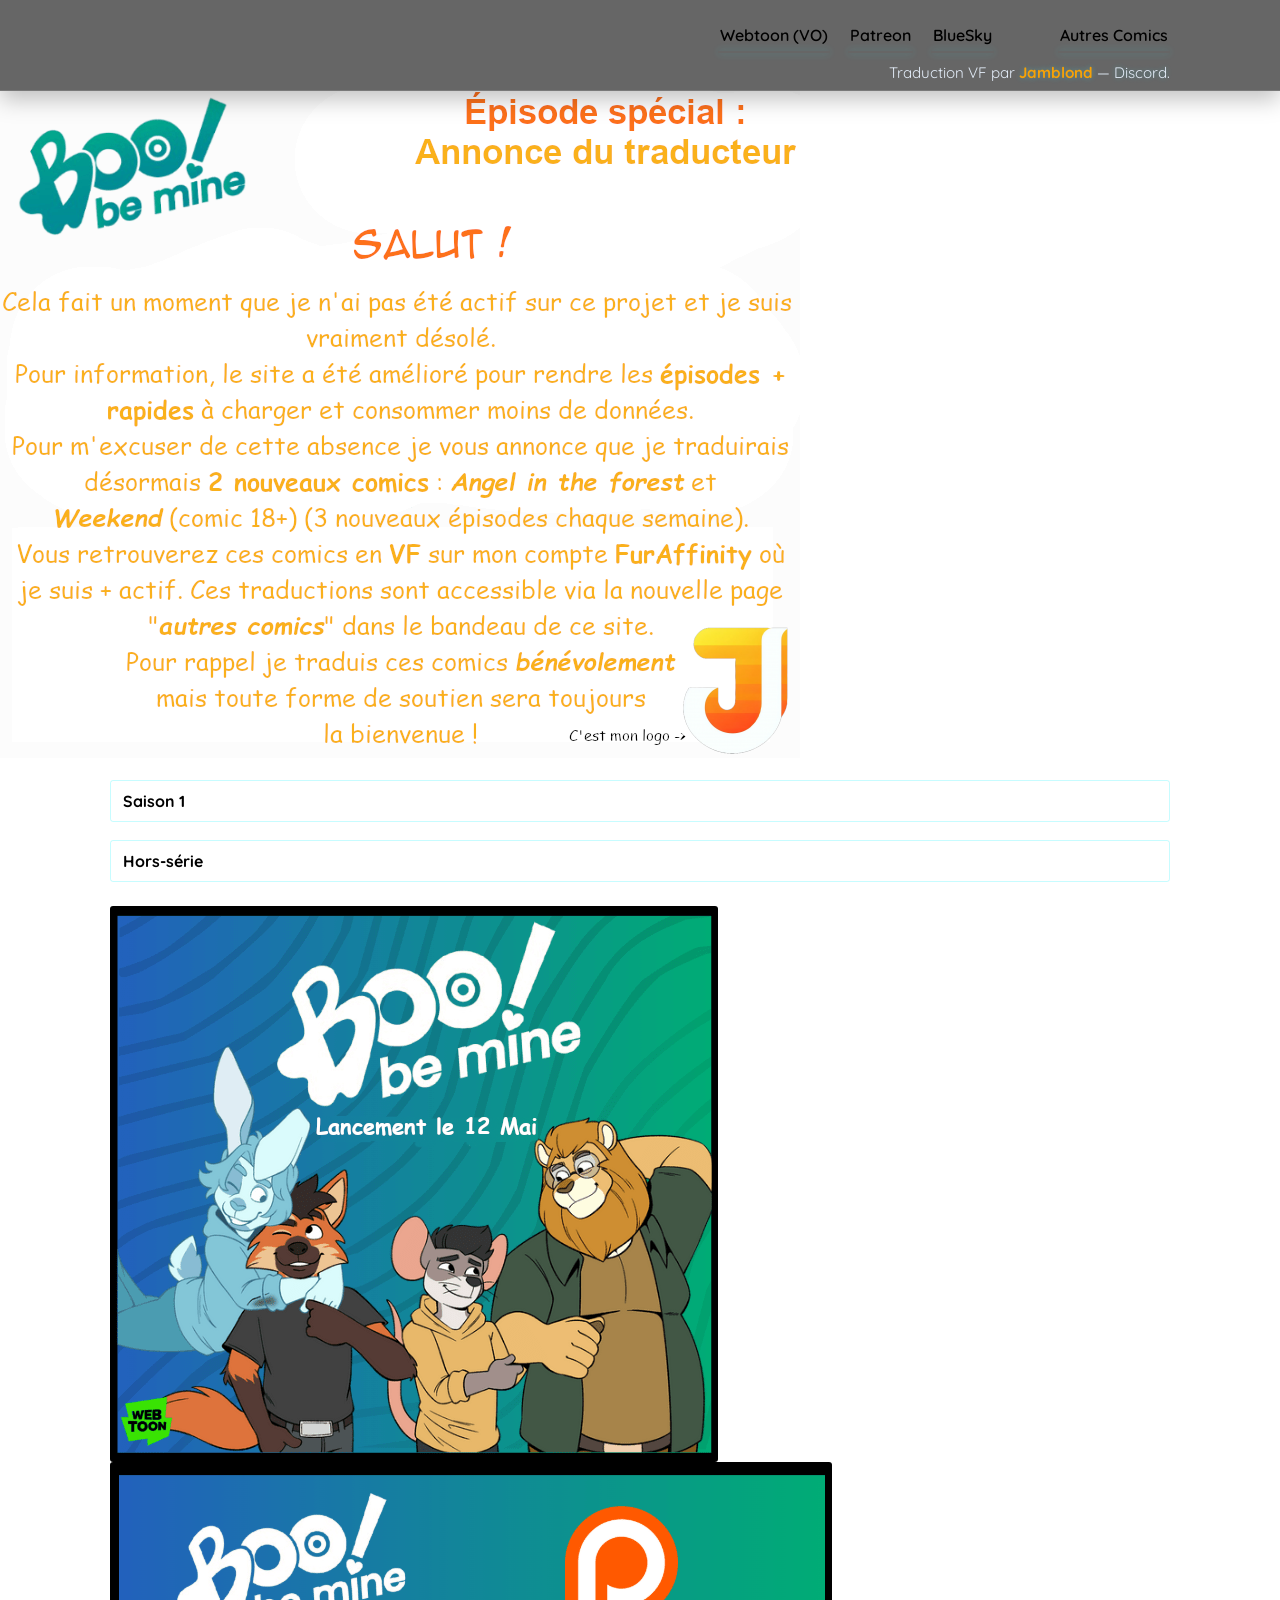
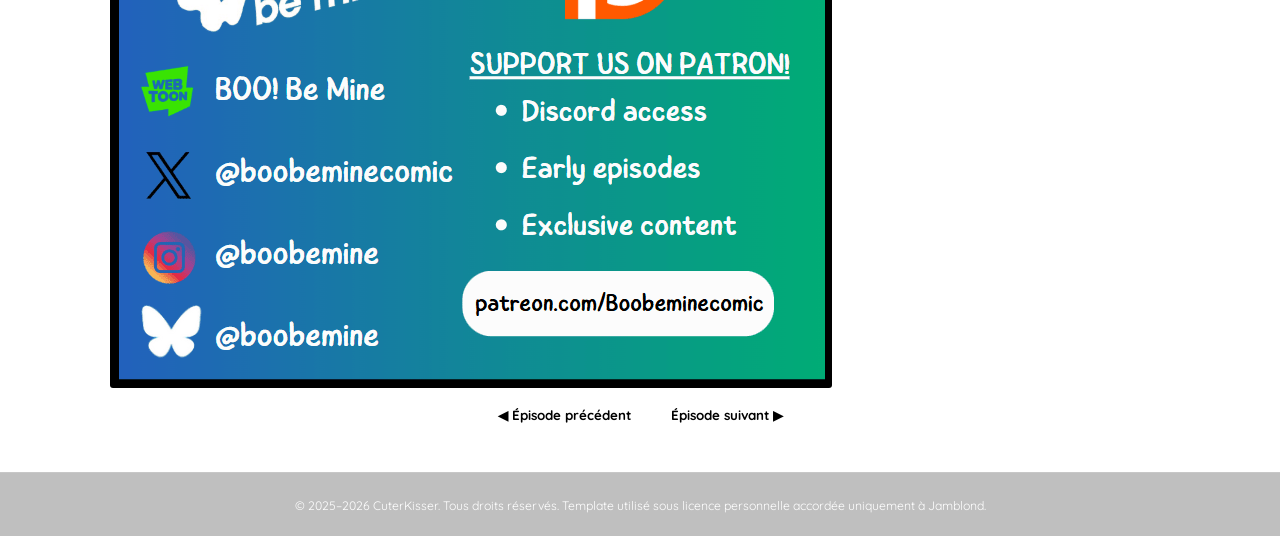
==== index.html @ ebb6e991 "test index.html" ====
<!--
⠀⠀⠀⠀⠀⠀⠀⠀⠀⠀⠀⠀⠀⠀⠀⠀⠀⠀⠀⠀⠀⠀⠀⠀⠀⠀⠀⠀⢠⠞⠙⣆⠀⠀⠀⠀⠀⠀⠀⠀⠀⠀⠀⠀⠀⠀⠀⠀⠀⠀⠀⠀⠀⠀⠀⠀⠀
⠀⠀⠀⠀⠀⠀⠀⠀⠀⠀⠀⠀⠀⠀⠀⠀⠀⠀⠀⠀⠀⠀⠀⠀⠀⠀⠀⢰⠃⠀⠀⠘⣇⠀⠀⠀⠀⠀⠀⠀⠀⠀⠀⠀⠀⠀⠀⠀⠀⠀⠀⠀⠀⠀⠀⠀⠀
⠀⠀⠀⠀⠀⠀⠀⢠⠏⠉⠢⡀⠀⠀⠀⠀⠀⠀⠀⠀⠀⠀⠀⠀⠀⠀⢠⠃⠀⠀⠀⠀⠹⡆⠀⠀⠀⠀⠀⠀⠀⠀⠀⠀⠀⠀⠀⠀⠀⠀⠀⠀⠀⠀⠀⠀⠀
⠀⠀⠀⠀⠀⠀⠀⢸⠀⠀⠀⠘⢦⠀⠀⠀⠀⠀⠀⠀⠀⠀⠀⠀⠀⢀⡏⠀⠀⠀⠀⠀⠀⢻⡄⠀⠀⠀⠀⠀⠀⠀⠀⠀⠀⠀⠀⠀⠀⠀⠀⠀⠀⠀⠀⠀⠀
⠀⠀⠀⠀⠀⠀⠀⡇⠀⠀⠀⠀⢶⣷⡄⠀⠀⠀⠀⠀⠀⠀⠀⠀⠀⡼⠀⠀⠀⠀⠀⠀⠀⠈⣧⠀⠀⠀⠀⠀⠀⠀⠀⠀⠀⠀⠀⠀⠀⠀⠀⠀⠀⠀⠀⠀⠀
⠀⠀⠀⠀⠀⠀⠀⡇⠀⠀⠀⠀⠸⣌⠙⠲⠤⠴⠶⠒⠛⠛⠓⠲⣴⠃⠀⠀⠀⠀⢠⢷⠀⠀⠸⡄⠀⠀⠀⠀⠀⠀⠀⠀⠀⠀⠀⠀⠀⠀⠀⠀⠀⠀⠀⠀⠀
⠀⠀⠀⠀⠀⠀⢸⠇⠀⠀⢠⡀⠀⠙⢦⣀⠀⠀⠀⠀⠀⠀⢰⣟⢦⠀⠀⠀⠀⠀⡞⢸⡆⠀⠀⣷⠀⠀⠀⠀⠀⠀⠀⠀⠀⠀⠀⠀⠀⠀⠀⠀⠀⠀⠀⠀⠀
⠀⠀⠀⠀⠀⠀⠈⡇⠀⠀⢸⢳⡀⠠⣾⠋⠀⠀⠀⠀⠀⠀⠀⠈⠉⠀⠀⠀⠀⠸⣇⠀⡇⠀⠀⢸⡀⠀⠀⠀⠀⠀⠀⠀⠀⠀⠀⠀⠀⠀⠀⠀⠀⠀⠀⠀⠀
⠀⠀⠀⠀⠀⠀⠀⡇⠀⠀⠸⡀⡷⠀⣏⡴⡇⠀⢰⠂⠀⠀⠀⠀⠀⠀⠀⠀⠀⠀⠘⢦⡇⠀⠀⣸⢃⠀⠀⠀⠀⠀⠀⠀⠀⠀⠀⠀⠀⠀⠀⠀⠀⠀⠀⠀⠀
⠀⠀⠀⠀⠀⠀⠀⡇⠀⠀⠀⢿⠁⠸⠏⠀⢱⣠⠏⠀⠀⠀⠀⠀⠀⠀⠀⠀⠀⠀⠀⠈⠀⠀⣠⠟⡿⠀⠀⠀⠀⠀⠀⠀⠀⠀⠀⠀⠀⠀⠀⠀⠀⠀⠀⠀⠀
⠀⠀⠀⠀⠀⠀⢀⢳⡄⠀⠀⠀⠀⠀⠀⠀⠈⠟⠀⠀⠀⠀⠀⠀⢠⣴⣾⣷⣶⣤⡀⠀⠀⠈⠁⡴⠃⠀⠀⠀⠀⠀⠀⠀⠀⠀⠀⠀⠀⠀⠀⠀⠀⠀⠀⠀⠀
⠀⠀⠀⠀⠀⠀⠈⢿⠻⣦⡀⠀⠀⣠⣴⣶⣦⣄⠀⠀⠀⠀⠀⢰⡿⠋⠉⠛⠻⣿⣿⡆⣀⣀⣀⣙⣦⡤⠖⠛⣉⣿⠀⠀⠀⠀⠀⠀⠀⠀⠀⠀⠀⠀⠀⠀⠀
⠀⠀⠀⠀⠀⠀⠀⠈⠳⣄⠁⠀⣼⣿⠟⠋⠉⠙⠷⣤⣠⠤⠤⠛⠀⠀⠀⠀⠀⠀⠀⠀⠀⠀⠀⣰⠏⠀⠀⣈⣻⡏⠀⠀⠀⠀⠀⠀⠀⠀⠀⠀⠀⠀⠀⠀⠀
⠀⠀⠀⠀⠀⠀⠀⠀⣰⣏⣤⠤⠛⠛⠀⠀⠀⠀⠀⠈⠰⠶⠀⠀⠀⠀⠀⠀⠀⠀⠀⠀⢀⣠⠞⠹⠦⢤⣄⣠⡟⠀⠀⠀⠀⠀⠀⠀⠀⠀⠀⠀⠀⠀⠀⠀⠀
⠀⠀⠀⠀⠀⠀⢀⣠⣼⡗⠶⣤⡀⠀⠀⠀⠀⠀⠀⢠⣀⣠⣤⣤⠆⠀⠀⠀⠀⠀⠀⠈⠛⢦⣄⠀⣠⡴⢿⣟⠀⠀⠀⠀⠀⠀⠀⠀⠀⠀⠀⠀⠀⠀⠀⠀⠀
⠀⠀⠀⠀⠀⣰⠋⠀⣀⣷⣀⣽⣹⡀⠀⠀⠀⠀⠀⠀⠹⣅⠀⢸⡆⢀⣠⣄⠀⢠⠤⠖⠚⢉⣿⠀⢿⣀⠀⠈⠛⢦⡀⠀⠀⠀⠀⠀⠀⠀⠀⠀⠀⠀⠀⠀⠀
⠀⠀⠀⠀⣰⠃⠀⠀⣿⣽⢻⣿⣿⡧⣶⢒⡆⠑⣒⣴⡤⣽⣶⡾⠒⠋⠁⢈⣷⡾⠀⠀⠀⠺⣏⠙⠛⠉⠉⠻⣶⣄⡙⠳⣄⡀⠀⠀⠀⠀⠀⠀⠀⠀⠀⠀⠀
⠀⠀⠀⢀⡏⠀⠀⠀⠀⡾⢿⢙⣿⢿⡋⠸⣷⣋⠉⠉⠉⠉⢁⣀⠄⣲⠾⠋⠀⢁⣤⠤⠶⠶⠿⠶⢶⣶⠾⠃⠀⠙⢿⣦⠈⠙⠳⢤⣀⠀⠀⠀⠀⠀⠀⠀⠀
⠀⠀⠀⣸⠀⠀⠀⠀⠀⠛⢛⡟⠁⠈⢧⠀⢹⡈⠉⠉⠀⠀⣀⡴⠚⠁⢀⡤⠚⠁⠀⠀⠀⠀⠀⠀⠈⣿⣦⡀⠀⠀⠀⠀⠀⠀⠀⠀⢈⣹⠆⠀⠀⠀⠀⠀⠀
⠀⠀⢀⡏⠀⠀⠀⠀⠀⢠⠏⠀⠀⠀⠸⣄⠀⠙⠲⠶⠖⠋⠁⠀⢀⡴⠋⠀⠀⠀⠀⠀⠀⠀⠀⠀⠀⠈⠻⣧⣤⣤⣤⣤⡤⠴⠖⠛⠋⠁⠀⠀⠀⠀⠀⠀⠀
⠀⠀⣸⠃⠀⠀⠀⠀⠀⡞⢶⡶⠒⠃⠀⠙⢦⡀⠀⠀⠀⣀⡤⠞⠁⠀⠀⠀⠀⠀⠀⠀⠀⠀⠀⠀⠀⠀⠀⠈⠳⣄⠀⠀⠀⠀⠀⠀⠀⠀⠀⠀⠀⠀⠀⠀⠀
⠀⢀⡏⠀⠀⠀⠀⠀⠐⡇⠀⠉⡗⠀⠀⠀⠀⠉⠛⠛⠉⠁⠀⠀⠀⠀⠀⠀⠀⠀⠀⠀⠀⠀⠀⠀⠀⠀⠀⠀⠀⠈⠳⣆⠀⠀⠀⠀⠀⠀⠀⠀⠀⠀⢀⢷⡀
⠀⣼⠀⠀⠀⠀⠀⠀⠀⡇⠀⢸⢀⡀⠀⠀⠀⠀⠀⠀⠀⠀⠀⠀⠀⠀⠀⠀⠀⠀⣄⡀⠀⠀⠀⠀⠀⠀⠀⠀⠀⠀⠀⠈⠻⣦⡀⠀⠀⠀⠀⠀⠀⣰⠟⡆⠁
⢰⠇⠀⠀⠀⠀⠀⠀⠀⢸⠀⢸⣾⠀⠀⠀⠀⠀⠀⠀⠀⠀⠀⠀⠀⠀⠀⠀⠀⣸⠃⠙⠳⢤⣀⠀⠀⠀⣀⡀⠀⠀⠀⠀⠀⠀⠻⡄⠀⠀⠀⢠⡞⠁⠀⣷⠀
⢸⡄⠀⠀⠀⠀⠀⠀⠀⡎⠀⣼⣿⠀⠀⠀⠀⠀⠀⠀⠀⠀⠀⠀⠀⠀⠀⠀⢠⠏⠀⠀⠀⠀⠈⠙⣷⠟⠉⠀⠀⠀⠀⠀⠀⠀⣰⠃⠀⠀⣰⠏⠀⠀⠀⡿⠀
⠀⠻⣄⡀⠀⠀⠀⠀⠘⣡⠞⠁⣻⠀⠀⠀⠀⠀⠀⠀⠀⠀⠀⠀⠀⠀⠀⢠⡟⠀⠀⠀⠀⠀⢀⡾⠁⠀⠀⠀⠀⠀⠀⠀⠀⡼⠃⠀⢀⡾⠁⠀⠀⠀⠀⡇⠀
⠀⠀⠈⠛⢦⣠⡤⠴⠚⠃⠀⠀⣿⠀⠀⠀⠀⠀⠀⠀⠀⠀⠀⠀⠀⠀⠀⠈⣿⡀⠀⠀⠀⢀⡞⠀⠀⠀⠀⠀⠀⠀⠀⢠⠞⠁⠀⡰⠏⠀⠀⠀⠀⠀⢸⠃⠀
⠀⠀⠀⠀⠀⠀⠀⠀⠀⠀⠀⢰⠏⠀⠀⠀⠀⠀⠀⠀⠀⠀⠀⠀⠀⠀⠀⠀⠸⣧⡤⠴⢶⡟⠀⠀⠀⠀⠀⠀⠀⣠⣔⣁⣠⠴⠛⠁⠀⠀⠀⠀⠀⢠⡏⠀⠀
⠀⠀⠀⠀⠀⠀⠀⠀⠀⠀⠀⡎⠀⠀⠀⠀⠀⠀⠀⠀⠀⠀⠀⠀⠀⠀⠀⠀⠀⠻⢦⣀⡞⠀⠀⠀⠀⠀⠀⣠⠞⠋⠉⠉⠀⠀⠀⠀⠀⠀⠀⠀⢠⠟⠀⠀⠀
⠀⠀⠀⠀⠀⠀⠀⠀⠀⠀⢠⠃⠀⠀⠀⠀⠀⠀⠀⠀⠀⠀⠀⠀⠀⠀⠀⠀⣠⡴⠞⠋⠀⠀⠀⠀⠀⣠⠞⠁⠀⠀⠀⠀⠀⠀⠀⠀⠀⠀⠀⣰⠏⠀⠀⠀⠀
⠀⠀⠀⠀⠀⠀⠀⠀⠀⠀⣸⠀⠀⠀⠀⠀⠀⠀⠀⠀⠀⠀⠀⠀⠀⠀⢠⡞⠁⠀⠀⠀⠀⠀⠀⠀⣼⠁⠀⠀⠀⠀⠀⠀⠀⠀⠀⠀⠀⢠⠾⠓⡿⠁⠀⠀⠀
⠀⠀⠀⠀⠀⠀⠀⠀⢀⣴⡟⠀⠀⠀⠀⠀⠀⠀⠀⠀⠀⠀⠀⠀⠀⠀⢸⣥⡆⠀⠀⡀⠀⠀⠀⣰⠟⣛⠦⣤⣀⡀⠀⠀⠀⠀⠀⠀⠀⠀⣠⠞⠁⠀⠀⠀⠀
⠀⠀⠀⠀⠀⠀⠀⣰⡿⠟⠁⠀⠀⠀⠀⠀⠀⠀⠀⠀⠀⠀⠀⠀⠀⠀⠀⠻⣦⡀⢸⠁⠀⢀⣴⠋⠀⢻⠉⠉⠉⠀⠀⠀⠀⠀⠀⣀⡴⠚⠁⠀⠀⠀⠀⠀⠀
⠀⠀⠀⠀⢤⣖⣛⡓⠂⠴⡆⠀⠀⠀⠀⠀⠀⠀⠀⠀⠀⠀⠀⠀⠀⠀⠀⠀⠀⠉⠙⠓⠚⠉⠀⠀⢠⡈⡇⠀⠀⠀⠀⠀⠀⠀⠀⢀⣹⠶⠀⠀⠀⠀⠀⠀⠀
⠀⠀⠀⠀⠀⣰⠋⠀⠀⠈⡇⠀⠀⠀⠀⠀⠀⠀⠀⠀⠀⠀⠀⠀⠀⠀⠀⠀⠀⠀⠀⠀⠀⠀⠀⠀⢹⣿⣿⣄⠀⠀⠀⢳⡒⠒⠋⠉⠀⠀⠀⠀⠀⠀⠀⠀⠀
⠀⠀⠀⠀⢰⢇⡴⠀⠀⠀⢱⣠⣏⠀⠀⠀⠀⠀⠀⢀⡞⠀⠀⠀⠀⠀⠀⠀⠀⠀⠀⠀⠀⠀⠀⠈⢸⡿⠯⢿⠉⠛⠒⠒⠿⠀⠀⠀⠀⠀⠀⠀⠀⠀⠀⠀⠀
⠀⠀⠀⠀⣿⡟⠀⠀⠀⠀⠈⠟⠈⢦⡀⠀⣦⠀⢀⡞⠀⠀⠀⠀⠀⠀⠀⠀⠀⠀⠀⠀⠀⠀⠀⠀⢸⠃⠀⠀⠀⠀⠀⠀⠀⢀⡄⠀⠀⠀⠀⠀⠀⠀⠀⠀⠀
⠀⠀⠀⠀⣼⠁⠀⠀⠀⠀⠀⠀⠀⠀⠙⠢⣿⡷⢾⠀⠀⠀⠀⠀⠀⠀⠀⠀⠀⠀⠀⠀⠀⠀⠀⠀⣾⠀⠀⠀⠀⠀⠀⠀⡋⠁⢘⡆⠀⠀⠀⠀⠀⠀⠀⠀⠀
⠀⠀⠀⢰⡇⠀⠀⠀⠀⠀⠀⠀⠀⠀⠀⠀⠀⠁⢸⠀⠀⠀⠀⠀⠀⠀⠀⠀⠀⠀⠀⠀⠀⠀⠀⠀⡇⠀⠀⠀⠀⠀⠀⠀⠙⠒⠋⠀⠀⠀⠀⠀⠀⠀⠀⠀⠀
⠀⠀⠀⣼⠀⠀⠀⠀⠀⠀⠀⠀⠀⠀⠀⠀⠀⠀⢸⡇⠀⠀⠀⠀⠀⠀⠀⠀⠀⠀⠀⠀⠀⠀⠀⢰⡇⠀⠀⠀⠀⠀⠀⠀⠀⠀⠀⠀⠀⠀⠀⠀⠀⠀⠀⠀⠀
⠀⠀⢀⡏⠀⠀⠀⠀⠀⠀⠀⠀⠀⠀⠀⠀⠀⢀⣾⣇⠀⠀⠀⠀⠀⠀⠀⠀⠀⠀⠀⠀⠀⠀⠀⢸⡃⠀⠀⠀⠀⠀⠀⠀⠀⠀⠀⠀⠀⠀⠀⠀⠀⠀⠀⠀⠀

Artiste inconnu(e) :(
Send me a screenshot of this page (on Telegram t.me/jamblondletaidum or @jamblondletaidum on Discord) if you find this easter-egg :3c

-->

<!DOCTYPE html>
<html lang="fr">
<head>
  <!-- Google Tag / Analytics -->
  <script async src="https://www.googletagmanager.com/gtag/js?id=G-95DP4EBMR0"></script>
  <script>
    window.dataLayer = window.dataLayer || [];
    function gtag(){dataLayer.push(arguments);}
    gtag('js', new Date());
    gtag('config', 'G-95DP4EBMR0');
  </script>
  <!-- Google Tag Manager -->
  <script>
    (function(w,d,s,l,i){w[l]=w[l]||[];w[l].push({'gtm.start': new Date().getTime(),event:'gtm.js'});
      var f=d.getElementsByTagName(s)[0],j=d.createElement(s),dl=l!='dataLayer'?'&l='+l:'';
      j.async=true;j.src='https://www.googletagmanager.com/gtm.js?id='+i+dl;
      f.parentNode.insertBefore(j,f);
    })(window,document,'script','dataLayer','GTM-WZNZV664');
  </script>
  <!-- End Google Tag Manager -->

  <meta charset="UTF-8">
  <meta name="viewport" content="width=device-width, initial-scale=1.0, viewport-fit=cover">
  <title>Boo! Be Mine - VF</title>
  <meta name="title" content="Boo! Be Mine - VF">
  <meta name="description" content="Boo! Be Mine - Webcomic BL traduit en français. Boo! Be Mine FR">
  <meta name="keywords" content="boo! be mine episode fr, boo! be mine vf, Boo! Be Mine VF, boo be mine fr, Boo! Be Mine FR, webcomic, BL, boys love, yaoi, traduction française, Boo! Be Mine">
  <meta name="author" content="Traduction FR par Jamblond">
  <meta name="google-site-verification" content="3GxjPGAGHaLLzcVS1SjaMYpScBbQt4d5AQKgSQW0VI0" />
  <meta property="og:title" content="Boo! Be Mine - VF">
  <meta property="og:site_name" content="Boo! Be Mine VF">
  <meta property="og:description" content="Boo! Be Mine - Webcomic BL par celticMW, pandartistic, windy_solstice et DannaRoosevelt traduit en français. Boo! Be Mine FR">
  <meta property="og:image" content="favsky.svg">
  <meta property="og:url" content="https://boobemine.fr">
  <meta property="og:type" content="website">
  <meta name="twitter:card" content="summary_large_image">
  <meta name="twitter:title" content="Boo! Be Mine - FR">
  <meta name="twitter:description" content="Boo! Be Mine - Webcomic BL par celticMW, pandartistic, windy_solstice et DannaRoosevelt traduit en français. Boo! Be Mine FR">
  <meta name="twitter:image" content="favsky.svg">
  <link rel="canonical" href="https://boobemine.fr">

  <!-- Favicon / Apple icons -->
  <link rel="icon" href="favsky.svg" type="image/svg+xml">
  <link rel="icon" sizes="16x16" href="favsky-16x16.png">
  <link rel="icon" sizes="32x32" href="favsky-32x32.png">
  <link rel="icon" sizes="48x48" href="favsky-48x48.png">
  <link rel="icon" sizes="64x64" href="favsky-64x64.png">
  <link rel="icon" sizes="96x96" href="favsky-96x96.png">
  <link rel="icon" sizes="128x128" href="favsky-128x128.png">
  <link rel="icon" sizes="256x256" href="favsky-256x256.png">
  <link rel="apple-touch-icon" sizes="180x180" href="favsky-180x180.png">

  <link href="https://fonts.googleapis.com/css2?family=Quicksand:wght@300;400;500;600;700;800&display=swap" rel="stylesheet">

  <!-- CSS global -->
  <link rel="stylesheet" href="css/base.css" />

  <!-- Thème -->
  <link rel="stylesheet" href="css/theme-neon.css" />
  <style>
    #viewer img { display: block; }
    #viewer img.polaroid { margin-bottom: 24px; }
    #viewer img.page { margin-bottom: 0; }
  </style>
</head>


<!-- "neon" / "halloween" / "noel" / "snownoel" / "valentin" / -->
  <!-- Google Tag Manager (noscript) -->
  <noscript><iframe src="https://www.googletagmanager.com/ns.html?id=GTM-WZNZV664"height="0" width="0" style="display:none;visibility:hidden"></iframe></noscript>
  <!-- End Google Tag Manager (noscript) -->

  <div style="display:none;">boo! be mine vf boo! be mine fr</div>

  <header>
    <div class="header-inner">
      <div class="brand"><h1>Boo! Be Mine - VF</h1></div>
      <nav>
        <a href="https://www.webtoons.com/en/canvas/boo-be-mine/list?title_no=1046060" target="_blank">Webtoon (VO)</a>
        <a href="https://www.patreon.com/cw/Boobeminecomic" target="_blank">Patreon</a>
        <a href="https://bsky.app/profile/boobemine.bsky.social" target="_blank">BlueSky</a>
        <a href="autres-comics.html" target="_blank">Autres Comics</a>
      </nav>
      <div class="subnote">
        Traduction VF par <a href="https://t.me/jamblondletaidum" target="_blank"><font color="orange"><b>Jamblond</b></font></a> — <a href="https://discord.gg/vGHzaUHUuF" target="_blank">Discord</a>.
      </div>
    </div>
  </header>
<img src="Annonce_Jamblond.png" alt="Annonce de Jamblond">
  <main id="main-content">
    <section id="seasons-root"></section>
    <section id="viewer" class="viewer"></section>
  </main>

  <footer><small>© 2025–2026 CuterKisser. Tous droits réservés. Template utilisé sous licence personnelle accordée uniquement à Jamblond.</small></footer>

  <script src="episodeshd.js"></script>

  <script>
    const headerEl=document.querySelector('header');
    const seasonsRoot=document.getElementById('seasons-root');
    const viewer=document.getElementById('viewer');

    const seasons=[];let bucket=[];
    const isSeasonMarker=ep=>ep&&ep.disabled&&typeof ep.text==='string'&&ep.text.toLowerCase().includes('saison');
    const cleanTitle=t=>t.replace(/[/\\]/g,'').trim();
    for(const ep of episodes){ if(isSeasonMarker(ep)){ seasons.push({title:cleanTitle(ep.text),episodes:bucket}); bucket=[]; } else bucket.push(ep); }
    if(bucket.length)seasons.push({title:'Hors-série',episodes:bucket});
    const seasonsOrdered=seasons.filter(s=>(s.episodes||[]).some(e=>e&&e.url));

    const flatEpisodes=[],seasonNodes=[],polaroidMap={};

    function createSeason(title,eps){
      const wrap=document.createElement('section'); wrap.className='season';
      const header=document.createElement('div'); header.className='season-header'; header.textContent=title;
      const body=document.createElement('div'); body.className='season-body';
      const grid=document.createElement('div'); grid.className='episodes-grid'; body.appendChild(grid);

      eps.forEach(ep=>{
        if(!ep||!ep.url) return;
        const val=ep.value||''; const num=(val.match(/(\d+)/)||[])[1]||'';

        if(/polaroid/i.test(val)||/polaroid/i.test(ep.text)||/polaroid/i.test(ep.url)){
          if(num) polaroidMap[num]=ep;
          return;
        }

        flatEpisodes.push(ep);

        const card=document.createElement('button'); card.className='episode-card'; card.setAttribute('data-ep', ep.value);
        const number=document.createElement('div'); number.className='ep-number'; number.textContent=num;
        const img=document.createElement('img'); img.className='episode-img'; img.src=ep.preview||'favsky-256x256.png';
        img.onerror=()=>{ img.src='favsky-256x256.png'; img.style.objectFit='contain'; img.style.padding='24px'; img.style.background='transparent'; };
        const titleDiv=document.createElement('div'); titleDiv.className='episode-title'; titleDiv.textContent=ep.text;

        card.appendChild(number);
        card.appendChild(img);
        card.appendChild(titleDiv);
        grid.appendChild(card);
      });

      header.onclick=()=>wrap.classList.toggle('open');
      wrap.appendChild(header); wrap.appendChild(body);
      return {wrap,grid,header,episodes:eps};
    }

    seasonsOrdered.forEach(season=>{
      const {wrap,grid,header,episodes}=createSeason(season.title,season.episodes);
      seasonsRoot.appendChild(wrap); seasonNodes.push({wrap,header,title:season.title,episodes});
    });

    // Open the last season
    // const maxSeason=seasonNodes.reduce((a,s)=>{ const n=parseInt((s.title.match(/\d+/)||[-Infinity])[0]); return (n>a.n)?{n,node:s}:a; }, {n:-Infinity,node:null});
    // seasonNodes.forEach(s=>s.wrap.classList.remove('open'));
    // if(maxSeason.node) maxSeason.node.wrap.classList.add('open'); else if(seasonNodes[0]) seasonNodes[0].wrap.classList.add('open');

    // Close all
    seasonNodes.forEach(s => s.wrap.classList.remove('open'));


    let currentIndex=-1,lastActiveCard=null;
    function setActiveByIndex(index){
      if(lastActiveCard) lastActiveCard.classList.remove('active');
      const ep=flatEpisodes[index]; if(!ep) return;
      const card=seasonsRoot.querySelector(`.episode-card[data-ep="${CSS.escape(ep.value)}"]`);
      if(card){ card.classList.add('active'); lastActiveCard=card; }
    }

    function scrollViewerToTop(){
      const h=headerEl?.offsetHeight||0;
      window.scrollTo({ top: viewer.getBoundingClientRect().top + window.scrollY - (h+6), behavior:'smooth' });
    }

    function showEpisodeByIndex(index){
      if(index<0||index>=flatEpisodes.length) return;
      const ep = flatEpisodes[index];
      currentIndex = index;
      setActiveByIndex(index);

      viewer.innerHTML = '';

      const loading = document.createElement('div');
      loading.className = 'loading';
      loading.textContent = 'Veuillez patienter le temps du chargement…';
      viewer.appendChild(loading);

      viewer.classList.add('show');

      const epNum = (ep.value.match(/(\d+)/)||[])[1];
      let urls = [];
      if (epNum && polaroidMap[epNum]) urls.push(polaroidMap[epNum].url);
      if (ep.multi) urls = urls.concat(ep.url); else urls.push(ep.url);

      let loaded = 0, failed = 0;
      urls.forEach(src => {
        const im = new Image();
        im.onload = onDone;
        im.onerror = () => { failed++; onDone(); };
        im.src = src;
      });

      function onDone(){
        loaded++;
        if (loaded === urls.length){
          viewer.innerHTML = '';
          if (failed === urls.length){
            const err = document.createElement('div');
            err.className = 'error-msg';
            err.textContent = 'Épisode non disponible';
            viewer.appendChild(err);
          } else {
            const polaroidSrc = (epNum && polaroidMap[epNum]) ? polaroidMap[epNum].url : null;

            urls.forEach((src,i) => {
              const tag = document.createElement('img');
              tag.src = src;
              tag.style.animationDelay = `${i*0.3}s`;
              tag.onerror = () => tag.remove();

              // Marque le polaroid pour lui laisser une marge, colle les pages entre elles
              if (polaroidSrc && src === polaroidSrc) {
                tag.className = 'polaroid'; // a une marge-bottom (via CSS)
              } else {
                tag.className = 'page';     // aucune marge entre pages
              }

              viewer.appendChild(tag);
            });
          }
          renderNav();
          viewer.classList.add('show');
          scrollViewerToTop();
        }
      }
    }

    function renderNav(){
      const nav=document.createElement('div'); nav.className='ep-nav';
      const prev=document.createElement('button'); prev.className='ep-btn'; prev.textContent='◀ Épisode précédent';
      prev.disabled=(currentIndex>=flatEpisodes.length-1); prev.onclick=()=>showEpisodeByIndex(currentIndex+1);
      const next=document.createElement('button'); next.className='ep-btn'; next.textContent='Épisode suivant ▶';
      next.disabled=(currentIndex<=0); next.onclick=()=>showEpisodeByIndex(currentIndex-1);
      nav.appendChild(prev); nav.appendChild(next); viewer.appendChild(nav);
    }

    seasonsRoot.addEventListener('click',e=>{
      const card=e.target.closest('.episode-card'); if(!card) return;
      const val=card.getAttribute('data-ep'); const idx=flatEpisodes.findIndex(ep=>ep.value===val);
      if(idx!==-1) showEpisodeByIndex(idx);
    });

    // function getRequestedEpisodeNumber(){
    //   const q=location.search, h=location.hash, p=location.pathname;
    //   const m1=q.match(/[?&](?:ep|episode)=(\d{1,4})/i); if(m1) return m1[1];
    //   const m2=h.match(/(\d{1,4})/); if(m2) return m2[1];
    //   const m3=p.match(/polaroid(\d{1,4})/i); if(m3) return m3[1];
    //   const m4=p.match(/(\d{1,4})(?!.*\d)/); if(m4) return m4[1];
    //   const m5=String(location.href).match(/(\d{1,4})(?!.*\d)/); return m5?m5[1]:null;
    // }

    function getRequestedEpisodeNumber(){
      const q = location.search;
      const h = location.hash;

      // ?ep=20 ou ?episode=20
      const m1 = q.match(/[?&](?:ep|episode)=(\d{1,4})/i);
      if (m1) return m1[1];

      // #20 dans l'URL
      const m2 = h.match(/(\d{1,4})/);
      if (m2) return m2[1];

      // Sinon, rien demandé
      return null;
    }

    function findIndexByEpisodeNumber(numStr){
      const num=String(numStr);
      return flatEpisodes.findIndex(ep=>{
        const val=ep.value||'', txt=ep.text||'';
        return new RegExp(`(^|\\D)${num}(?=\\D|$)`).test(val)||new RegExp(`(^|\\D)${num}(?=\\D|$)`).test(txt);
      });
    }

    // window.addEventListener('load',()=>{
    //   const requested=getRequestedEpisodeNumber();
    //   if(requested){
    //     const idx=findIndexByEpisodeNumber(requested);
    //     if(idx!==-1){ showEpisodeByIndex(idx); return; }
    //   }
    //   const eps=flatEpisodes; if(!eps.length) return;
    //   const idx=eps.length-1; showEpisodeByIndex(idx);
    // });

    window.addEventListener('load', () => {
      const requested = getRequestedEpisodeNumber();
      if (requested) {
        const idx = findIndexByEpisodeNumber(requested);
        if (idx !== -1) {
          showEpisodeByIndex(idx);
          return;
        }
      }

      const eps = flatEpisodes;
      if (!eps.length) return;

      const coverIdx = eps.findIndex(ep => ep.value === 'cover.png');

      const idx = coverIdx !== -1 ? coverIdx : eps.length - 1;
      showEpisodeByIndex(idx);
    });

    document.addEventListener('contextmenu', e => e.preventDefault());

  </script>
</body>
</html>
---- css/base.css ----
:root {
  --line-soft: rgba(255,255,255,.12);
  --shadow: 0 8px 22px rgba(0,0,0,.25);
  --card-radius: 0px;
  --grid-cols:7;
  --title-shift:4s;
  --title-flicker:7s;
  --blink-duration:.16s;
  --blink-episode-count:2;
  --epbtn-blink-duration:.65s;
}

* {
  box-sizing: border-box;
}

body {
  margin: 0;
  font-family: 'Quicksand', sans-serif;
  color: var(--text);
  overflow-x: hidden;
  background:
    radial-gradient(1200px 600px at 15% -8%, rgba(255,255,255,.18), transparent 55%),
    radial-gradient(900px 500px at 90% 0%, rgba(255,255,255,.10), transparent 60%),
    var(--bg);
}

a {
  text-decoration: none;
  color: inherit;
}

/* HEADER */
header {
  position: sticky;
  top: 0;
  z-index: 100;
  background: rgba(0,0,0,.6);
  backdrop-filter: blur(10px);
  border-bottom: 1px solid var(--line-soft);
  box-shadow: var(--shadow);
}

@media (max-width: 700px) {
  header {
    position: relative; /* ne reste plus collé */
  }

  .header-inner {
    grid-template-columns: 1fr;
    text-align: center;
  }

  nav {
    justify-self: center;
    margin-top: 6px;
  }

}



.header-inner {
  max-width: 1100px;
  margin: 0 auto;
  padding: 12px 20px 8px;
  display: grid;
  grid-template-columns: 1fr auto;
  grid-template-rows: auto auto;
  gap: 6px 12px;
  align-items: center;
}

.brand h1 {
  margin: 0;
  font-size: clamp(22px,3.2vw,36px);
  font-weight: 700;
  letter-spacing: .5px;
  background: linear-gradient(90deg,var(--c-blue),var(--c-pink),var(--c-violet),var(--c-blue));
  -webkit-background-clip: text;
  -webkit-text-fill-color: transparent;
  background-size: 220% 100%;
  animation: titleShift var(--title-shift) ease-in-out infinite alternate,
             neonFlicker var(--title-flicker) steps(1,end) infinite;
}

@keyframes titleShift {
  0% { background-position: 0% 50%; }
  100% { background-position: 100% 50%; }
}

@keyframes neonFlicker {
  0%,96% { opacity: 1; }
  96.5% { opacity: .5; }
  97% { opacity: 1; }
  97.5% { opacity: .3; }
  98% { opacity: 1; }
  99% { opacity: .6; }
  100% { opacity: 1; }
}

nav {
  grid-column: 2/3;
  grid-row: 1/2;
  justify-self: end;
}

nav a {
  position: relative;
  margin-left: 14px;
  padding: 6px 2px;
  font-weight: 600;
}

nav a::after {
  content: "";
  position: absolute;
  left: 0;
  right: 0;
  bottom: -2px;
  height: 2px;
  background: linear-gradient(90deg, var(--c-blue), var(--c-blue));
  opacity: .85;
  box-shadow: 0 0 8px rgba(56,243,255,.35);
  transition: background .3s, box-shadow .3s, opacity .3s;
}

nav a:hover::after {
  background: linear-gradient(90deg, var(--c-pink), var(--c-pink));
  box-shadow: 0 0 10px rgba(255,101,247,.45);
  opacity: 1;
}

.subnote {
  grid-column: 2/3;
  grid-row: 2/3;
  justify-self: end;
  color: #e9f3ff;
  font-weight: 400;
  opacity: .95;
  font-size: .95rem;
}

.subnote a {
  color: var(--c-blue);
  text-shadow: 0 0 6px rgba(56,243,255,.35);
  transition: color .3s, text-shadow .3s;
}

.subnote a:hover {
  color: var(--c-pink);
  text-shadow: 0 0 10px rgba(255,101,247,.45);
}

/* MAIN CONTENT */
main {
  max-width: 1100px;
  margin: 12px auto 40px;
  padding: 0 20px;
}

.season {
  margin: 18px 0;
  border: 1px solid rgba(56,243,255,.28);
  border-radius: 3px;
  background: transparent;
  box-shadow: none;
  overflow: hidden;
}

.season.open {
  background: rgba(0,0,0,.22);
  box-shadow: 0 4px 18px rgba(0,0,0,.15);
}

.season-header {
  display: flex;
  align-items: center;
  justify-content: space-between;
  padding: 10px 12px;
  cursor: pointer;
  font-weight: 800;
}

.season-body {
  overflow: hidden;
  max-height: 0;
  opacity: 0;
  transition: max-height .45s ease, opacity .35s ease, padding .25s ease;
  padding: 0 10px 0;
}

.season.open .season-body {
  max-height: none;
  opacity: 1;
  padding: 10px 10px 12px;
}

.episodes-grid {
  display: grid;
  gap: 12px;
  grid-template-columns: repeat(var(--grid-cols), 1fr);
}

@media (max-width:992px) {
  .episodes-grid { grid-template-columns: repeat(4, 1fr); } /* tablettes */
}

@media (max-width:768px) {
  .episodes-grid { grid-template-columns: repeat(3, 1fr); } /* petits écrans */
}

@media (max-width:520px) {
  .episodes-grid { grid-template-columns: repeat(2, 1fr); } /* téléphones */
}

@media (max-width:380px) {
  .episodes-grid { grid-template-columns: repeat(2, 1fr); } /* très petits écrans */
}



.episode-card {
  background: rgba(0,0,0,.12);
  border: 1px solid rgba(56,243,255,.28);
  border-radius: var(--card-radius);
  overflow: hidden;
  cursor: pointer;
  position: relative;
  box-shadow: var(--glow-blue-soft);
  transition: transform .22s ease, box-shadow .22s ease, border-color .22s ease;
  display: flex;
  flex-direction: column;
  align-items: center;
}

.episode-card:hover {
  transform: translateY(-3px);
  animation: borderBlink var(--blink-duration) ease-in-out var(--blink-episode-count);
  border-color: var(--c-pink);
  box-shadow: 0 0 8px rgba(255,101,247,.22);
}

.episode-card.active {
  border-color: var(--c-pink)!important;
  box-shadow: 0 0 10px rgba(255,101,247,.28);
}

@keyframes borderBlink {
  0% { border-color: var(--c-blue); }
  50% { border-color: var(--c-pink); }
  100% { border-color: var(--c-blue); }
}

.ep-number {
  position: absolute;
  top: 3px;
  left: 3px;
  font-weight: 800;
  font-size: 1.4rem;
  letter-spacing: .3px;
  color: #ffffff;
  text-shadow: 0 0 10px rgb(0, 0, 0);
  pointer-events: none;
  z-index: 30;
  font-family: 'Quicksand', sans-serif;
}

.episode-img {
  width: 100%;
  height: 132px;
  object-fit: cover;
  background: rgba(0,0,0,.15);
  display: block;
  border-radius: 0;
}

.episode-title {
  padding: 7px 9px;
  font-weight: 600;
  font-size: .86rem;
  text-align: center;
  color: #fff;
  text-shadow: 0 0 3px rgba(0,0,0,.25);
  font-family: 'Quicksand', sans-serif;
}

#viewer {
  margin-top: 24px;
  text-align: center;
  opacity: 0;
  transform: translateY(10px);
  transition: .4s ease;
}

#viewer.show {
  opacity: 1;
  transform: translateY(0);
}

#viewer img {
  max-width: 100%;
  border-radius: 3px;
  margin-bottom: 16px;
  opacity: 0;
  animation: fadeIn .6s ease forwards;
}

@keyframes fadeIn {
  from { opacity: 0; }
  to { opacity: 1; }
}

.loading, .error-msg {
  font-weight: 700;
  margin: 10px 0 18px;
  font-size: 1rem;
  background: linear-gradient(90deg,var(--c-blue),var(--c-pink),var(--c-blue));
  -webkit-background-clip: text;
  -webkit-text-fill-color: transparent;
  background-size: 200% 100%;
  animation: flow 1.4s linear infinite;
  font-family: 'Quicksand', sans-serif;
}

.error-msg {
  animation: flow 2s linear infinite;
}

@keyframes flow {
  0% { background-position: 0% 50%; }
  100% { background-position: 100% 50%; }
}

.ep-nav {
  display: flex;
  gap: 12px;
  justify-content: center;
  align-items: center;
  margin: 10px 0 26px;
}

.ep-btn {
  font-family: 'Quicksand', sans-serif;
  font-weight: 700;
  border: 2px solid var(--c-blue);
  background: transparent;
  color: var(--text);
  padding: 9px 14px;
  border-radius: 3px;
  cursor: pointer;
  transition: .2s ease;
}

.ep-btn:hover {
  border-color: var(--c-pink);
  box-shadow: 0 0 10px var(--c-pink);
  color: var(--c-pink);
}

.ep-btn[disabled] {
  border-color: rgba(255,255,255,.28)!important;
  color: rgba(255,255,255,.65);
  box-shadow: none!important;
  opacity: .7;
  cursor: not-allowed;
  pointer-events: none;
}

footer {
  border-top: 1px solid var(--line-soft);
  background: rgba(0,0,0,.25);
  backdrop-filter: blur(3px);
  text-align: center;
  color: #fff;
  padding: 22px 16px;
  font-size: .92rem;
}

.ep-number,
.episode-title,
.episode-card,
.season-header,
.loading,
.error-msg,
.ep-btn {
  font-family: 'Quicksand', sans-serif;
}

nav a:last-child {
  margin-left: 60px;
}
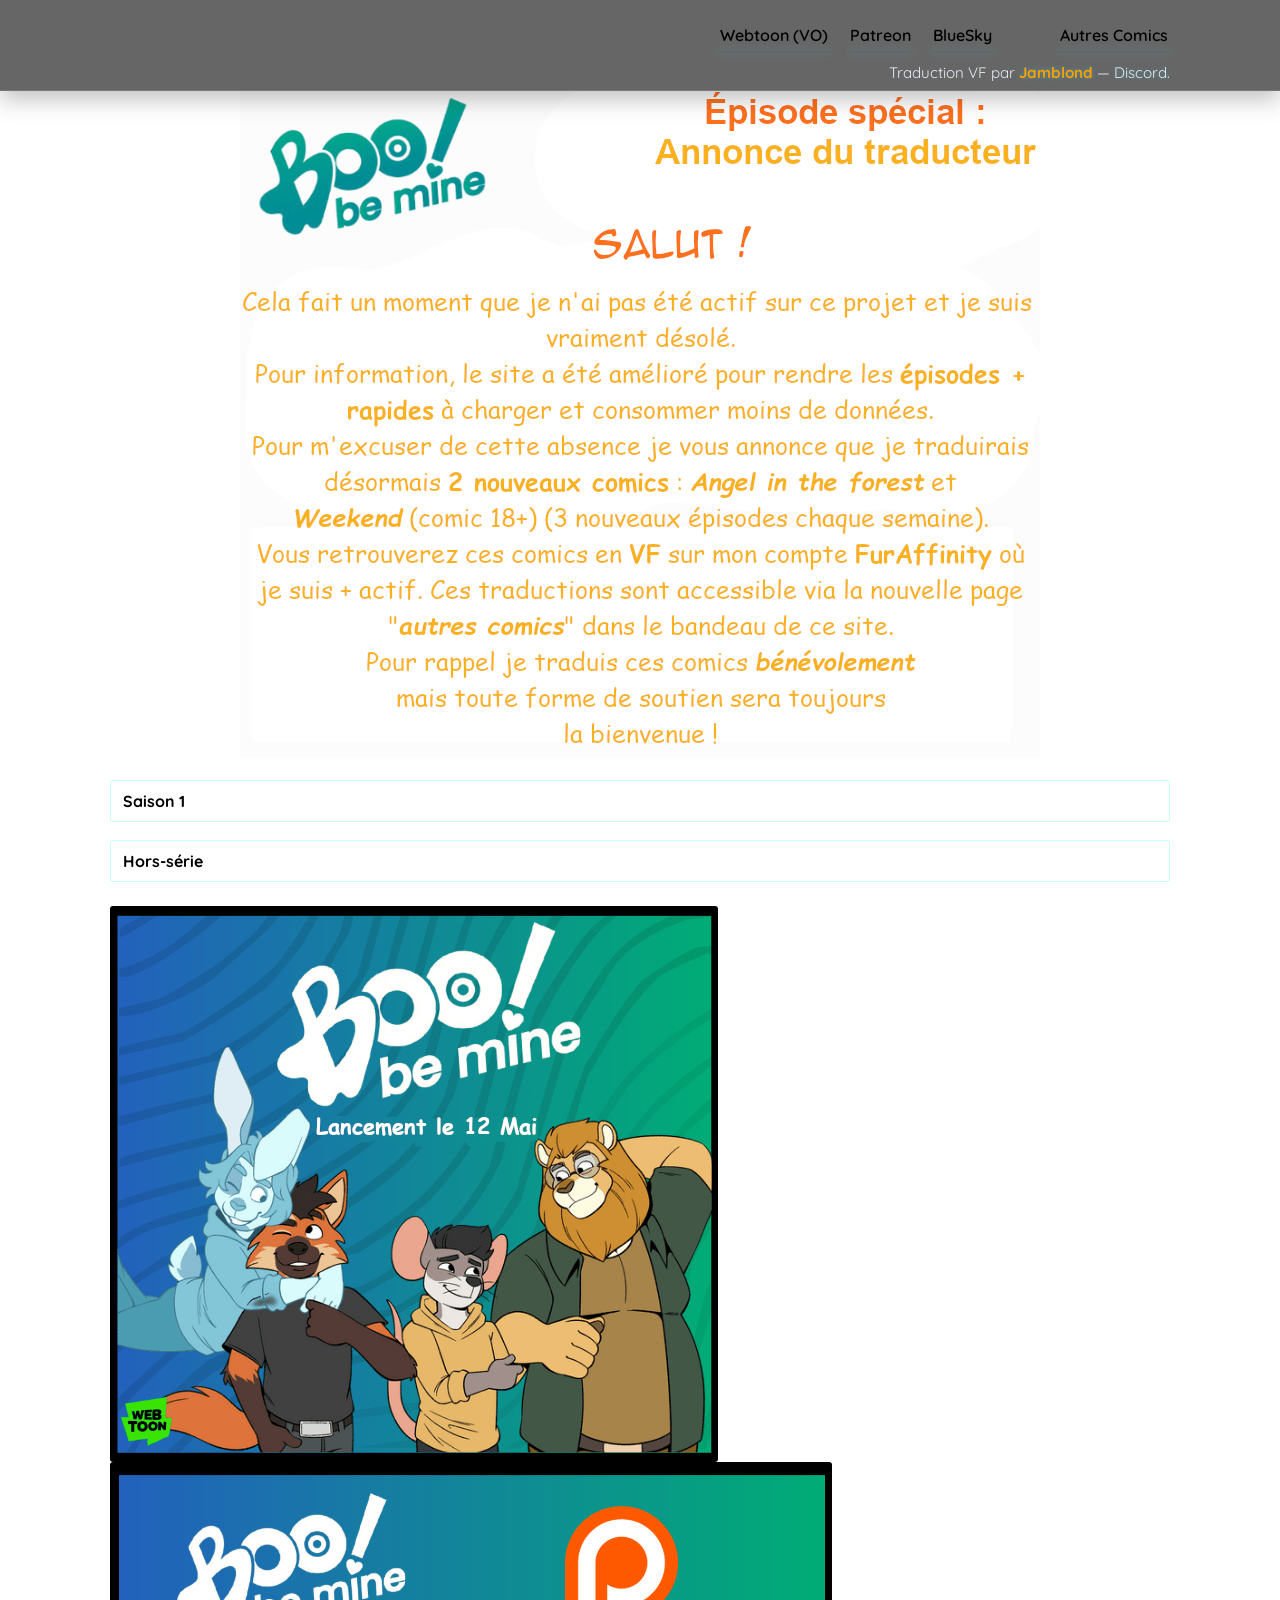
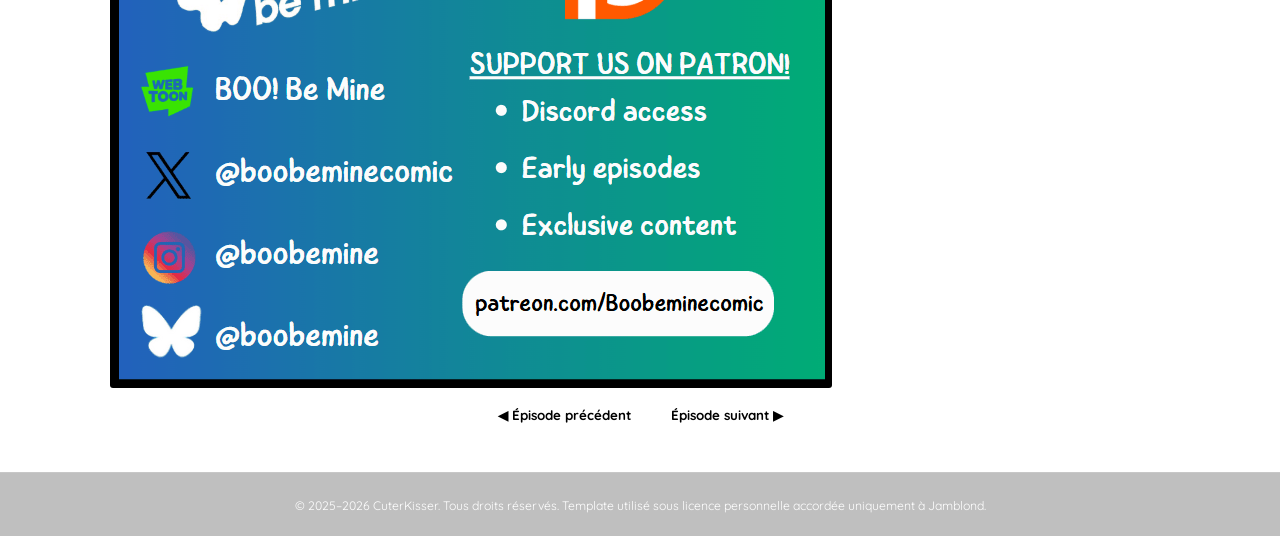
==== commit 2d379d99: "Fix index.html" ====
--- a/index.html
+++ b/index.html
@@ -134,7 +134,7 @@
       </div>
     </div>
   </header>
-<img src="Annonce_Jamblond.png" alt="Annonce de Jamblond">
+<div style="text-align: center;"><img src="Annonce_Jamblond.png" alt="Annonce de Jamblond"></div>
   <main id="main-content">
     <section id="seasons-root"></section>
     <section id="viewer" class="viewer"></section>
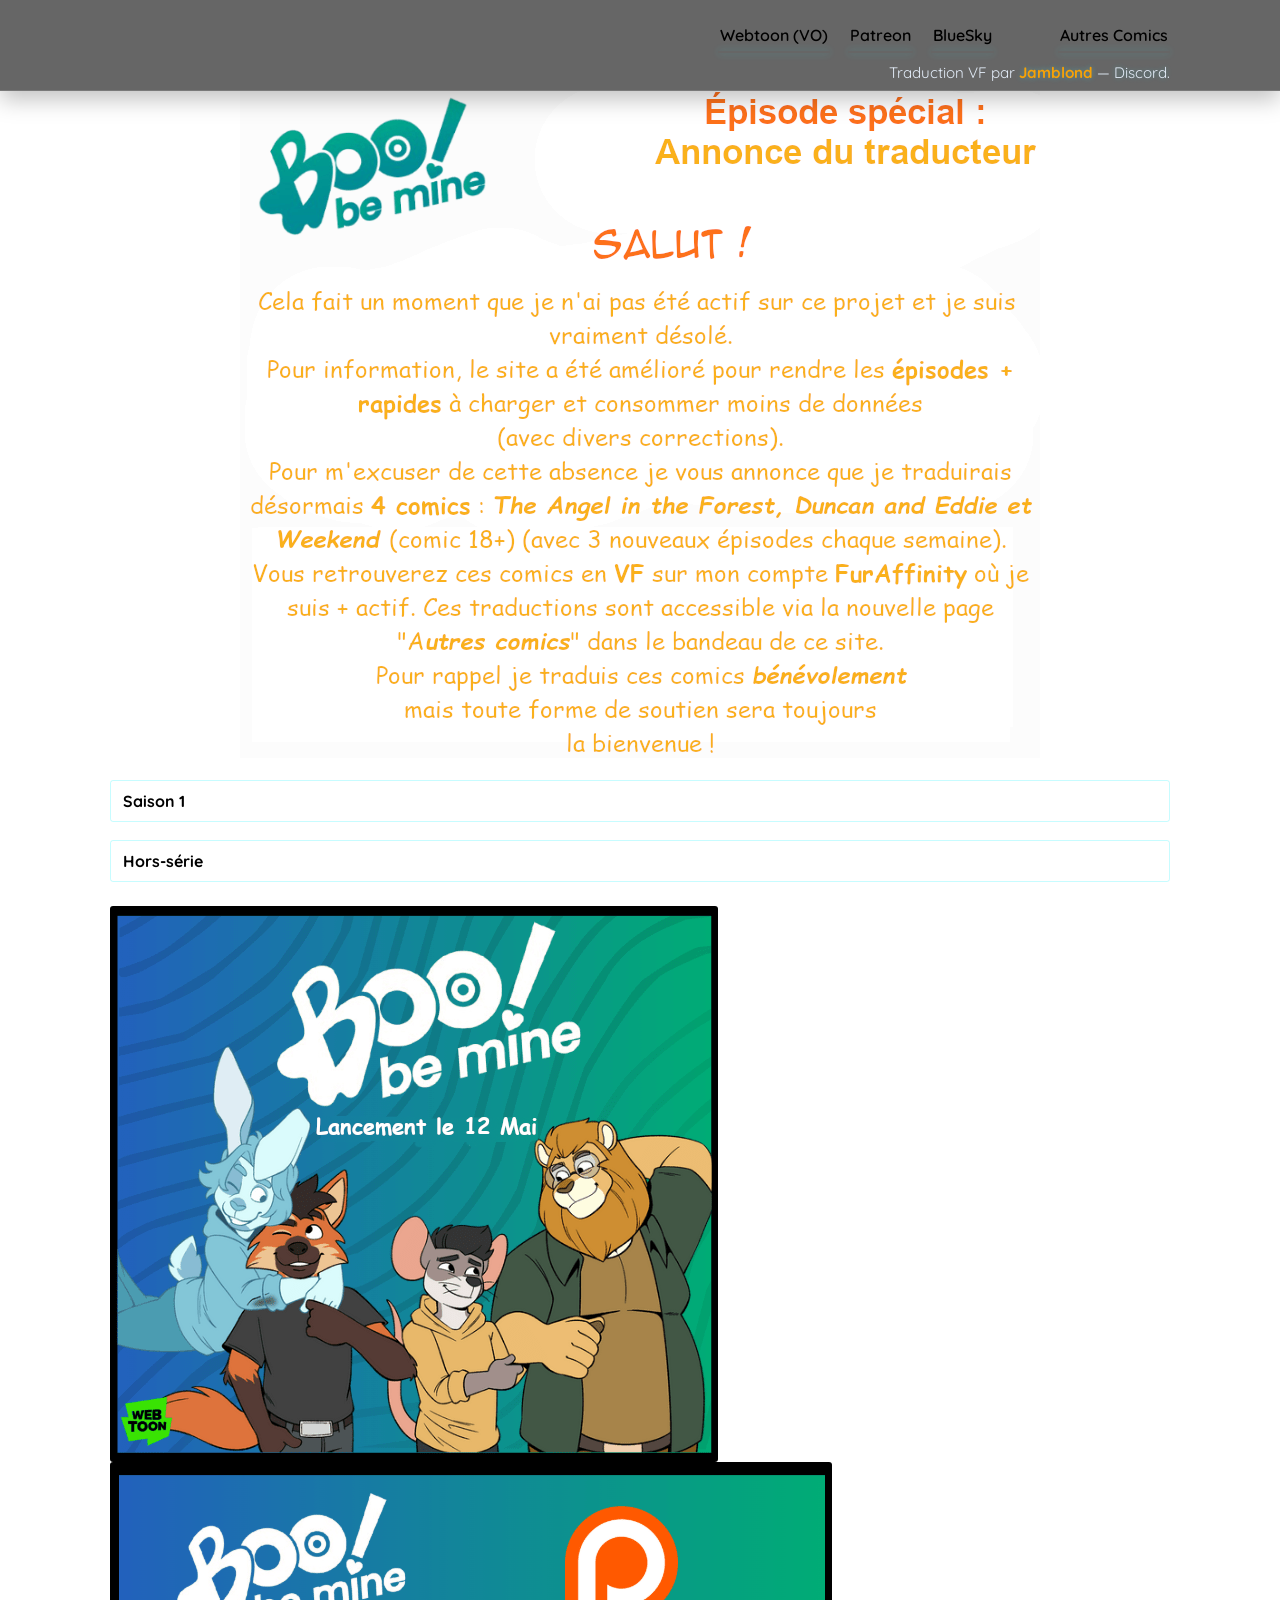
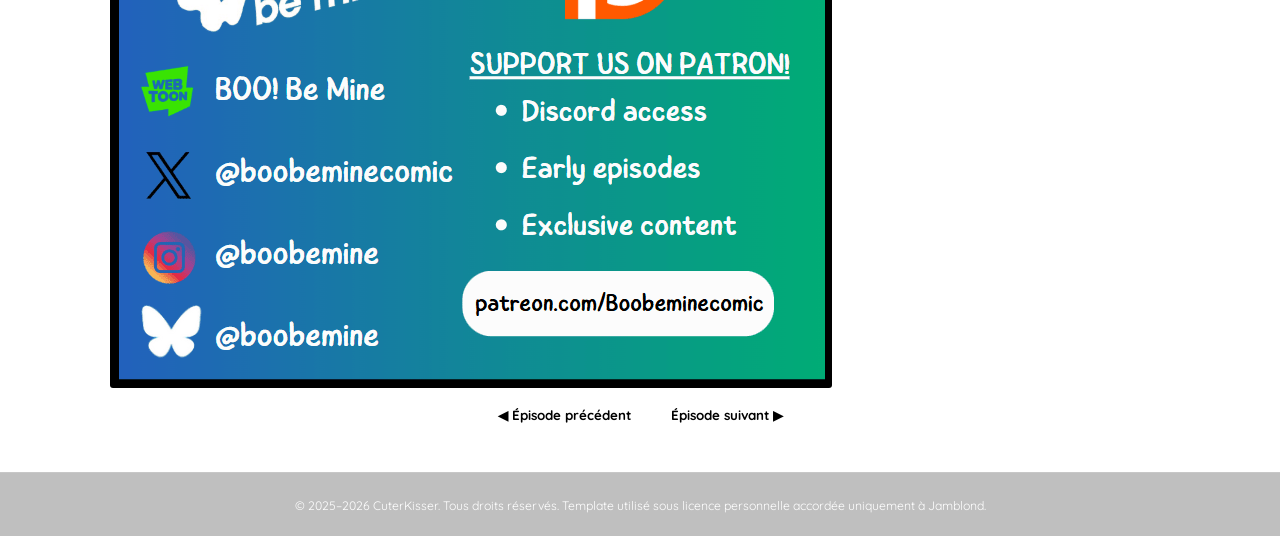
==== commit da789ea7: "test index.html" ====
--- a/index.html
+++ b/index.html
@@ -134,7 +134,7 @@
       </div>
     </div>
   </header>
-<div style="text-align: center;"><img src="Annonce_Jamblond.png" alt="Annonce de Jamblond"></div>
+<div style="text-align: center;"><img src="Annonce_Jamblond.png" alt="Annonce de Jamblond" class="responsive"></div>
   <main id="main-content">
     <section id="seasons-root"></section>
     <section id="viewer" class="viewer"></section>
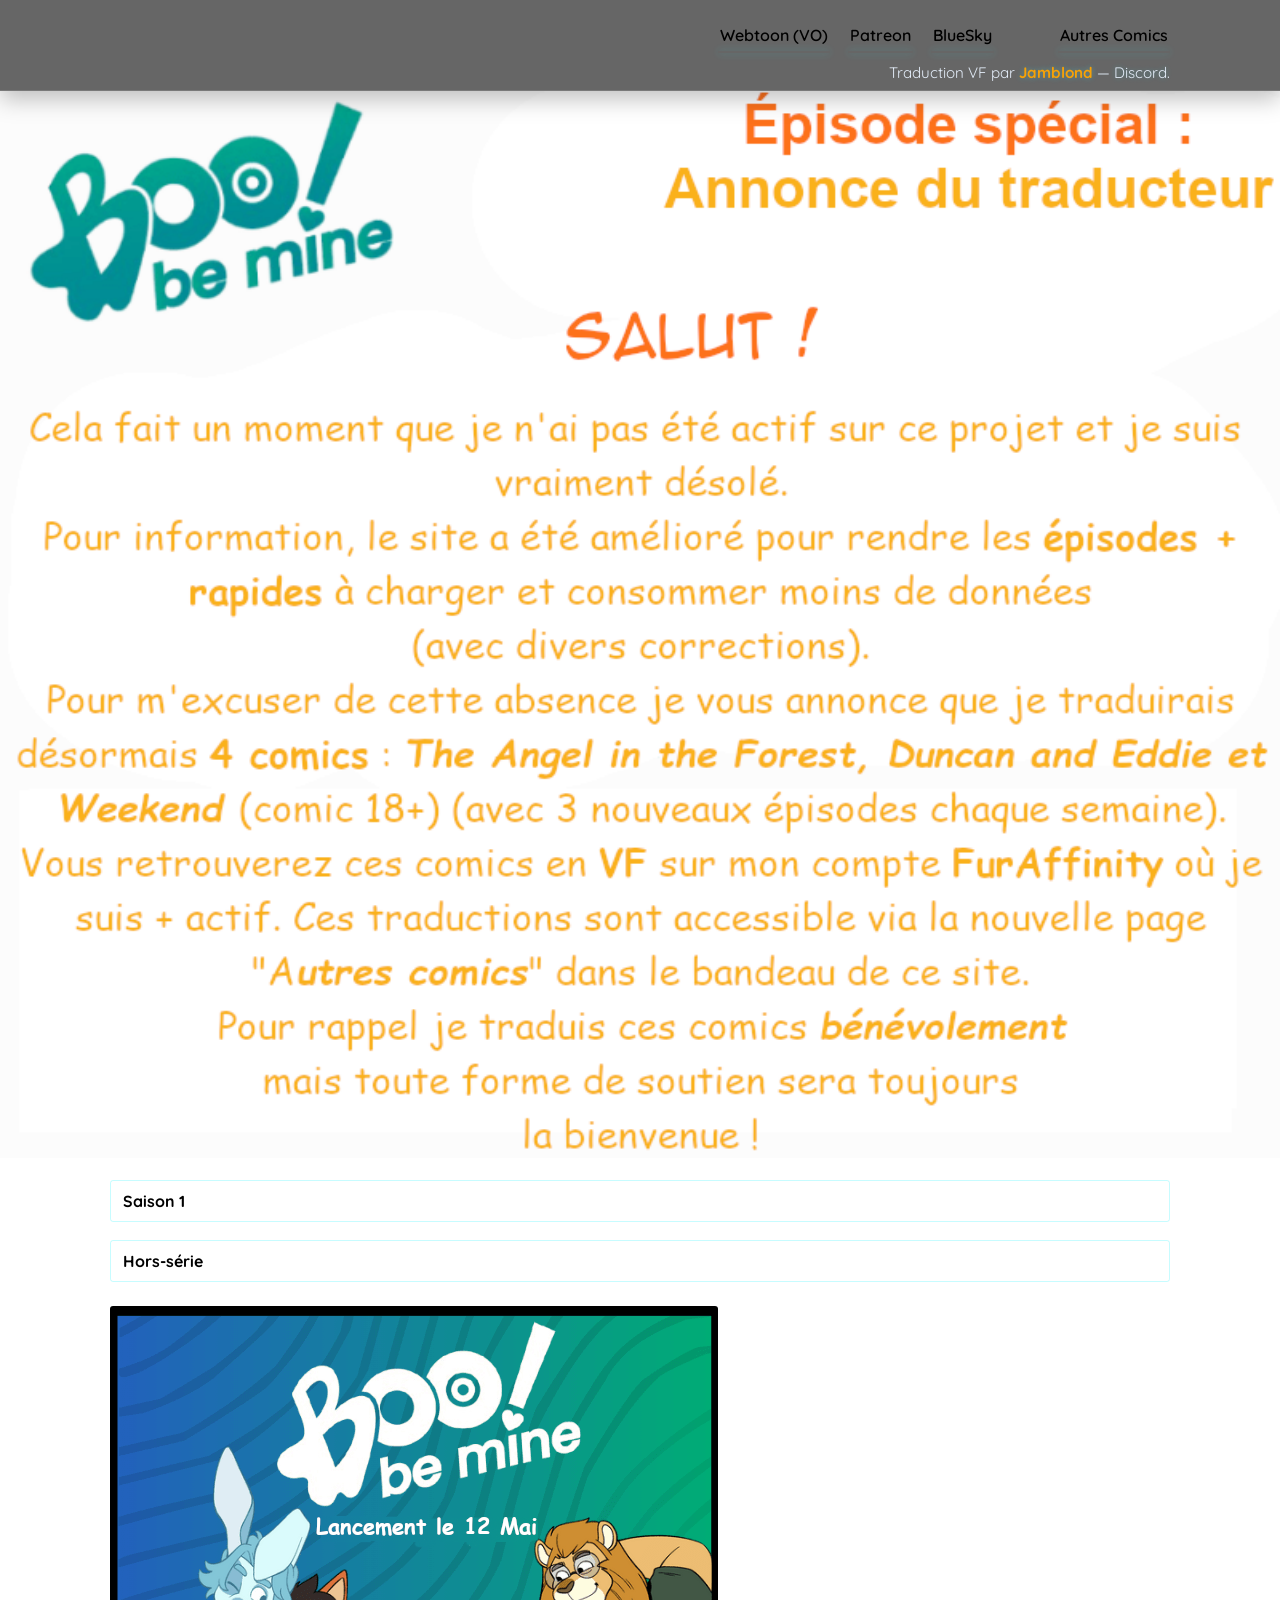
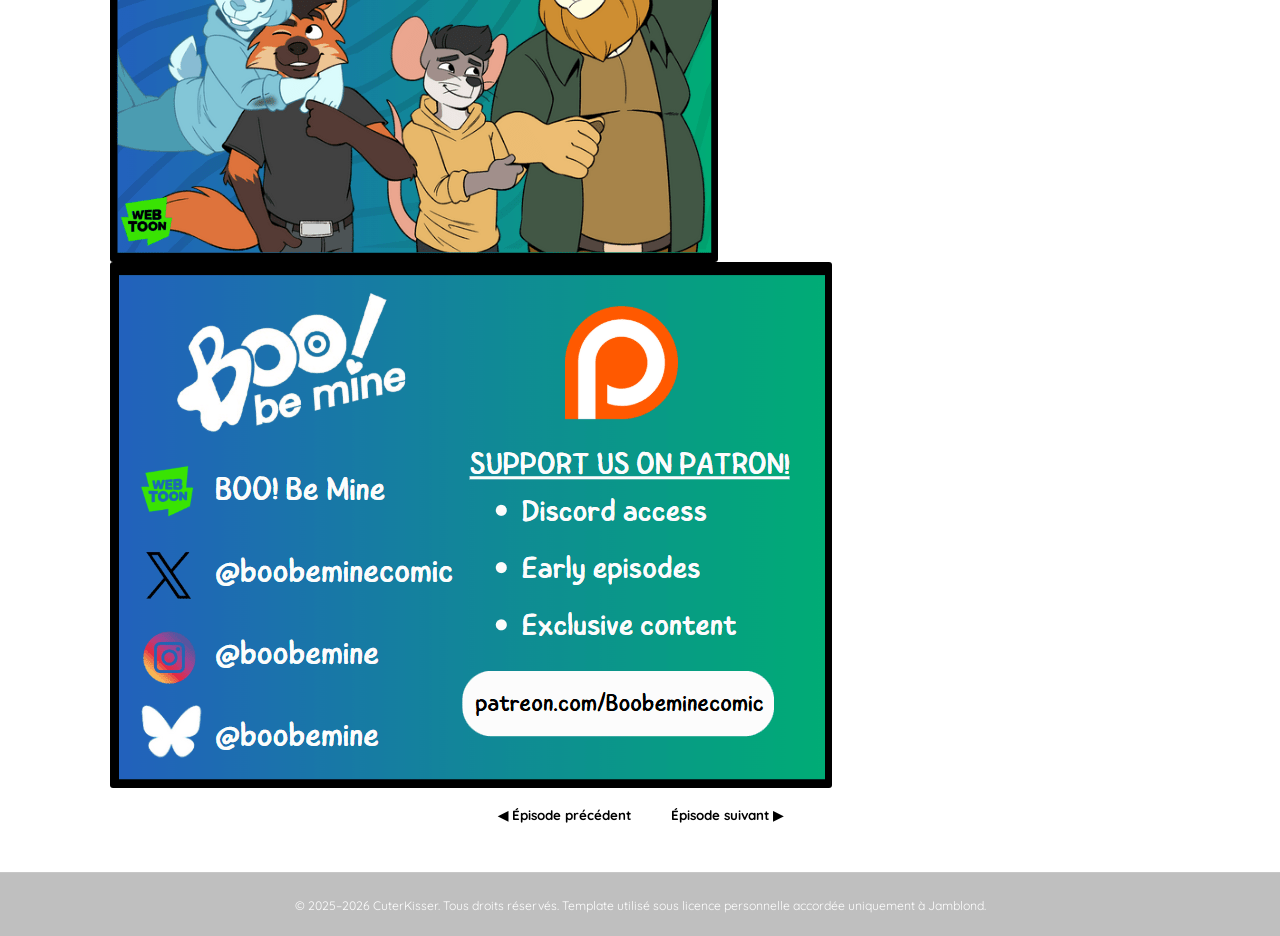
==== commit 64488f52: "Update index.html" ====
--- a/index.html
+++ b/index.html
@@ -134,7 +134,7 @@
       </div>
     </div>
   </header>
-<div style="text-align: center;"><img src="Annonce_Jamblond.png" alt="Annonce de Jamblond" class="responsive"></div>
+<div style="text-align: center;"><img src="Annonce_Jamblond.png" width="300" height="200" alt="Annonce de Jamblond" class="responsive"></div>
   <main id="main-content">
     <section id="seasons-root"></section>
     <section id="viewer" class="viewer"></section>
--- a/css/base.css
+++ b/css/base.css
@@ -390,3 +390,8 @@
 nav a:last-child {
   margin-left: 60px;
 }
+
+.responsive {
+  width: 100%;
+  height: auto;
+}
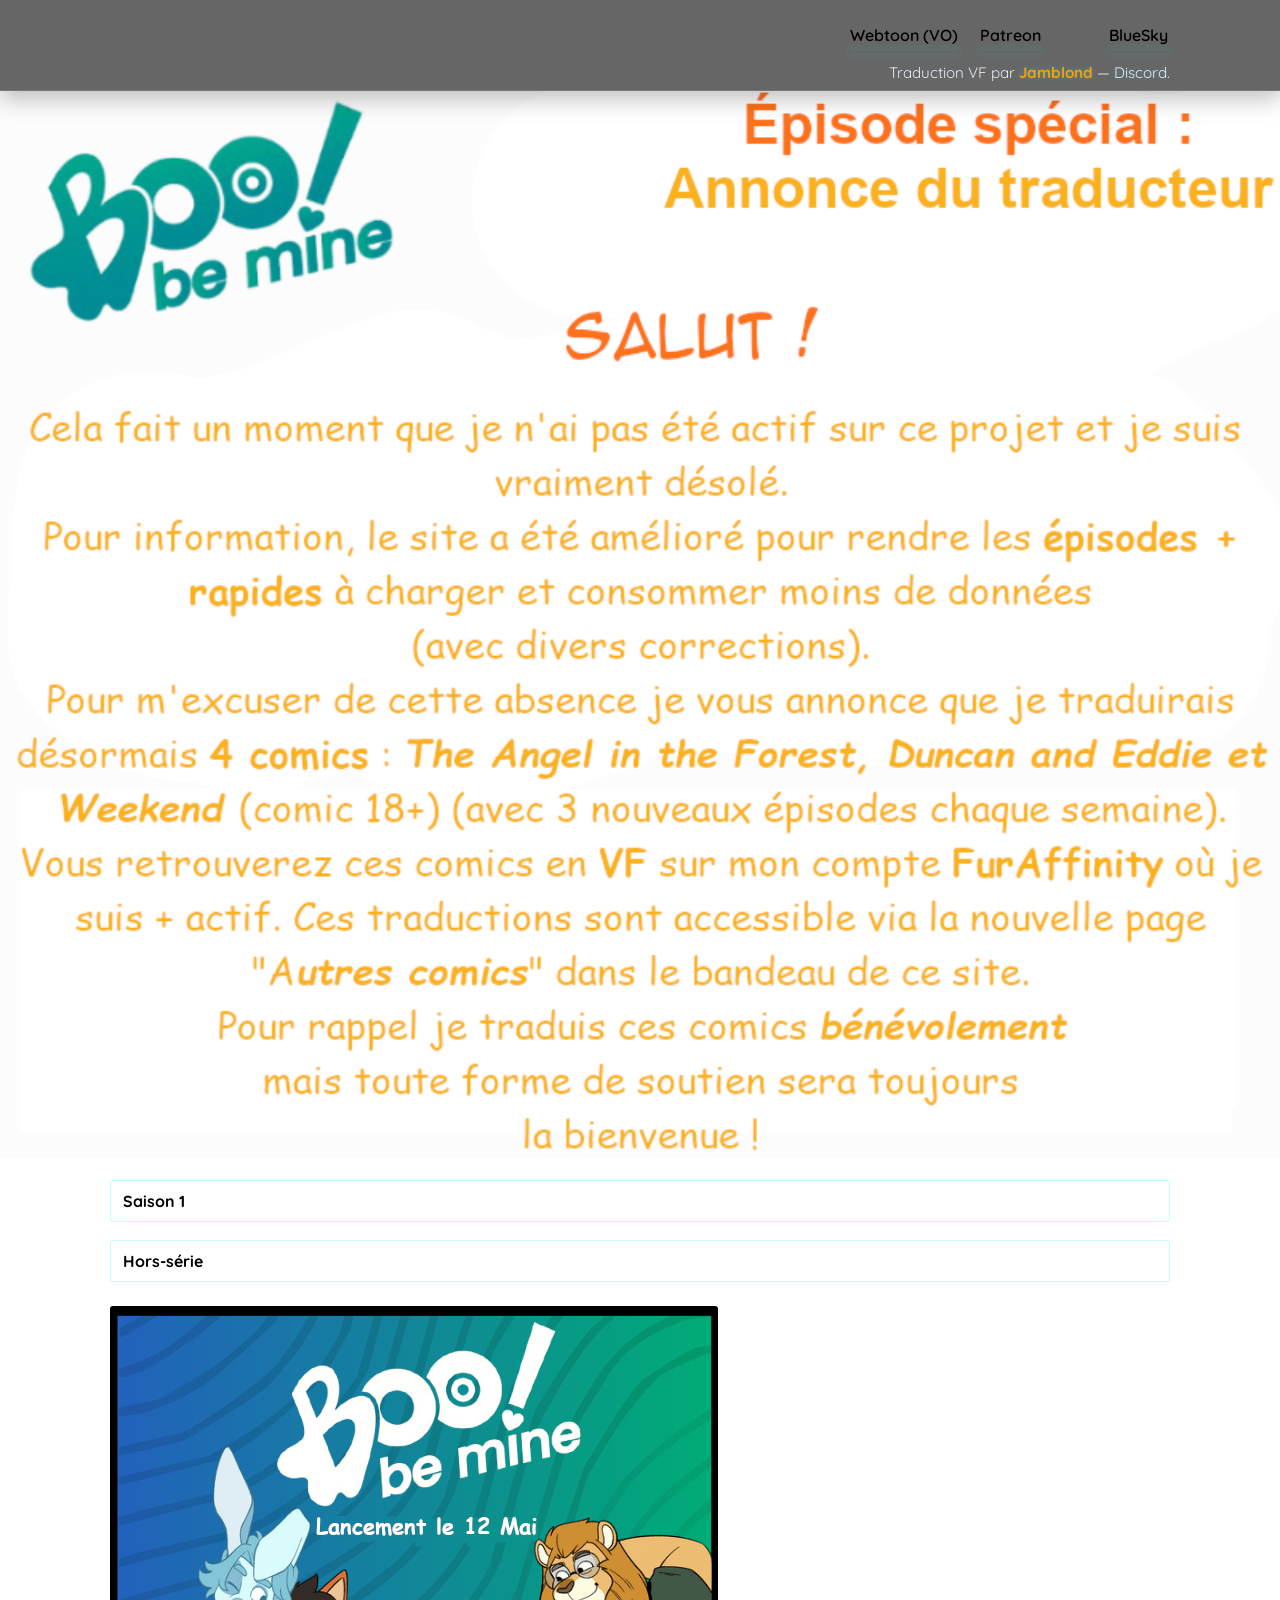
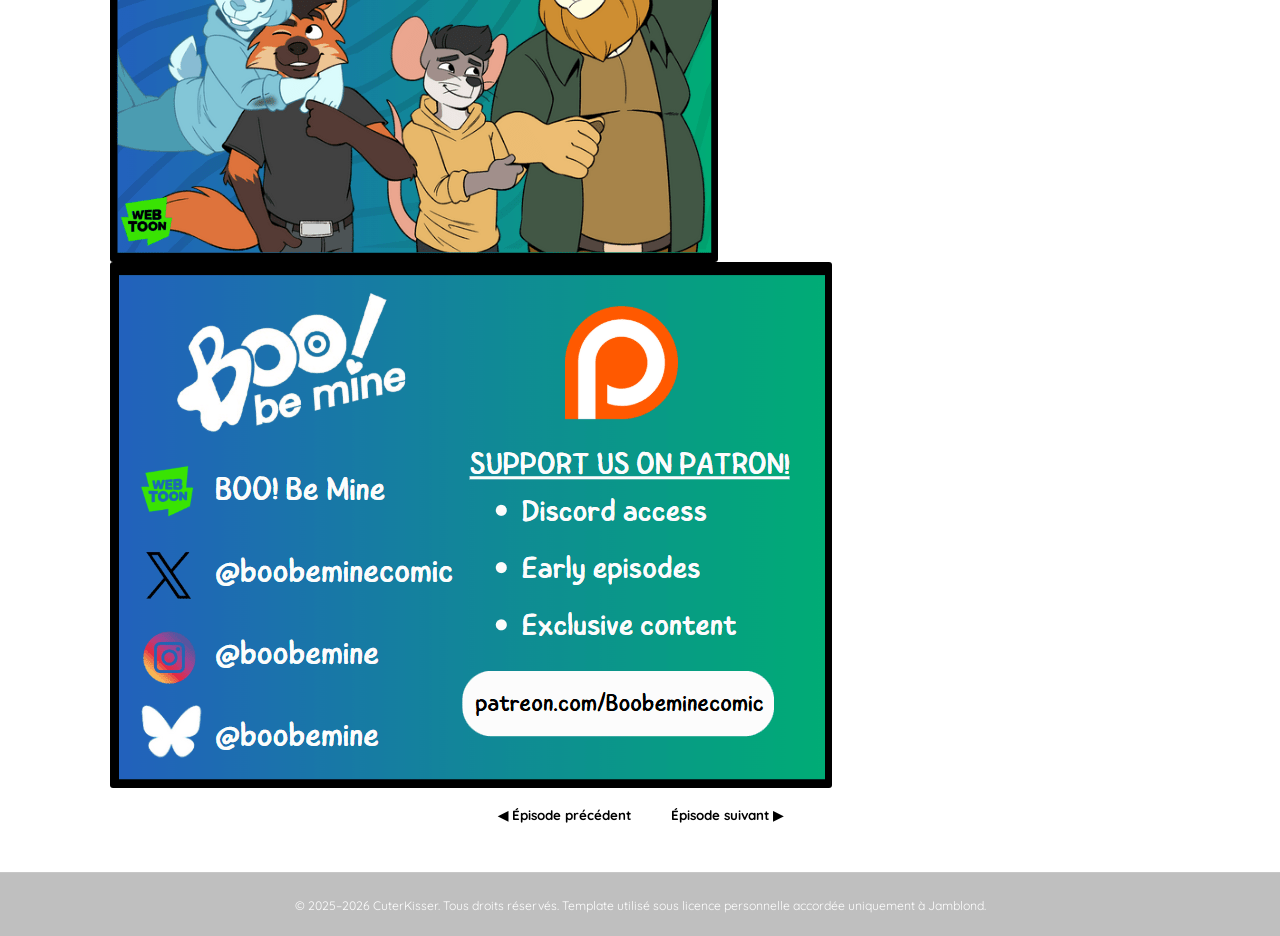
==== commit 986fc24d: "freeze index.html" ====
--- a/index.html
+++ b/index.html
@@ -127,7 +127,7 @@
         <a href="https://www.webtoons.com/en/canvas/boo-be-mine/list?title_no=1046060" target="_blank">Webtoon (VO)</a>
         <a href="https://www.patreon.com/cw/Boobeminecomic" target="_blank">Patreon</a>
         <a href="https://bsky.app/profile/boobemine.bsky.social" target="_blank">BlueSky</a>
-        <a href="autres-comics.html" target="_blank">Autres Comics</a>
+        <!-- <a href="autres-comics.html" target="_blank">Autres Comics</a> -->
       </nav>
       <div class="subnote">
         Traduction VF par <a href="https://t.me/jamblondletaidum" target="_blank"><font color="orange"><b>Jamblond</b></font></a> — <a href="https://discord.gg/vGHzaUHUuF" target="_blank">Discord</a>.
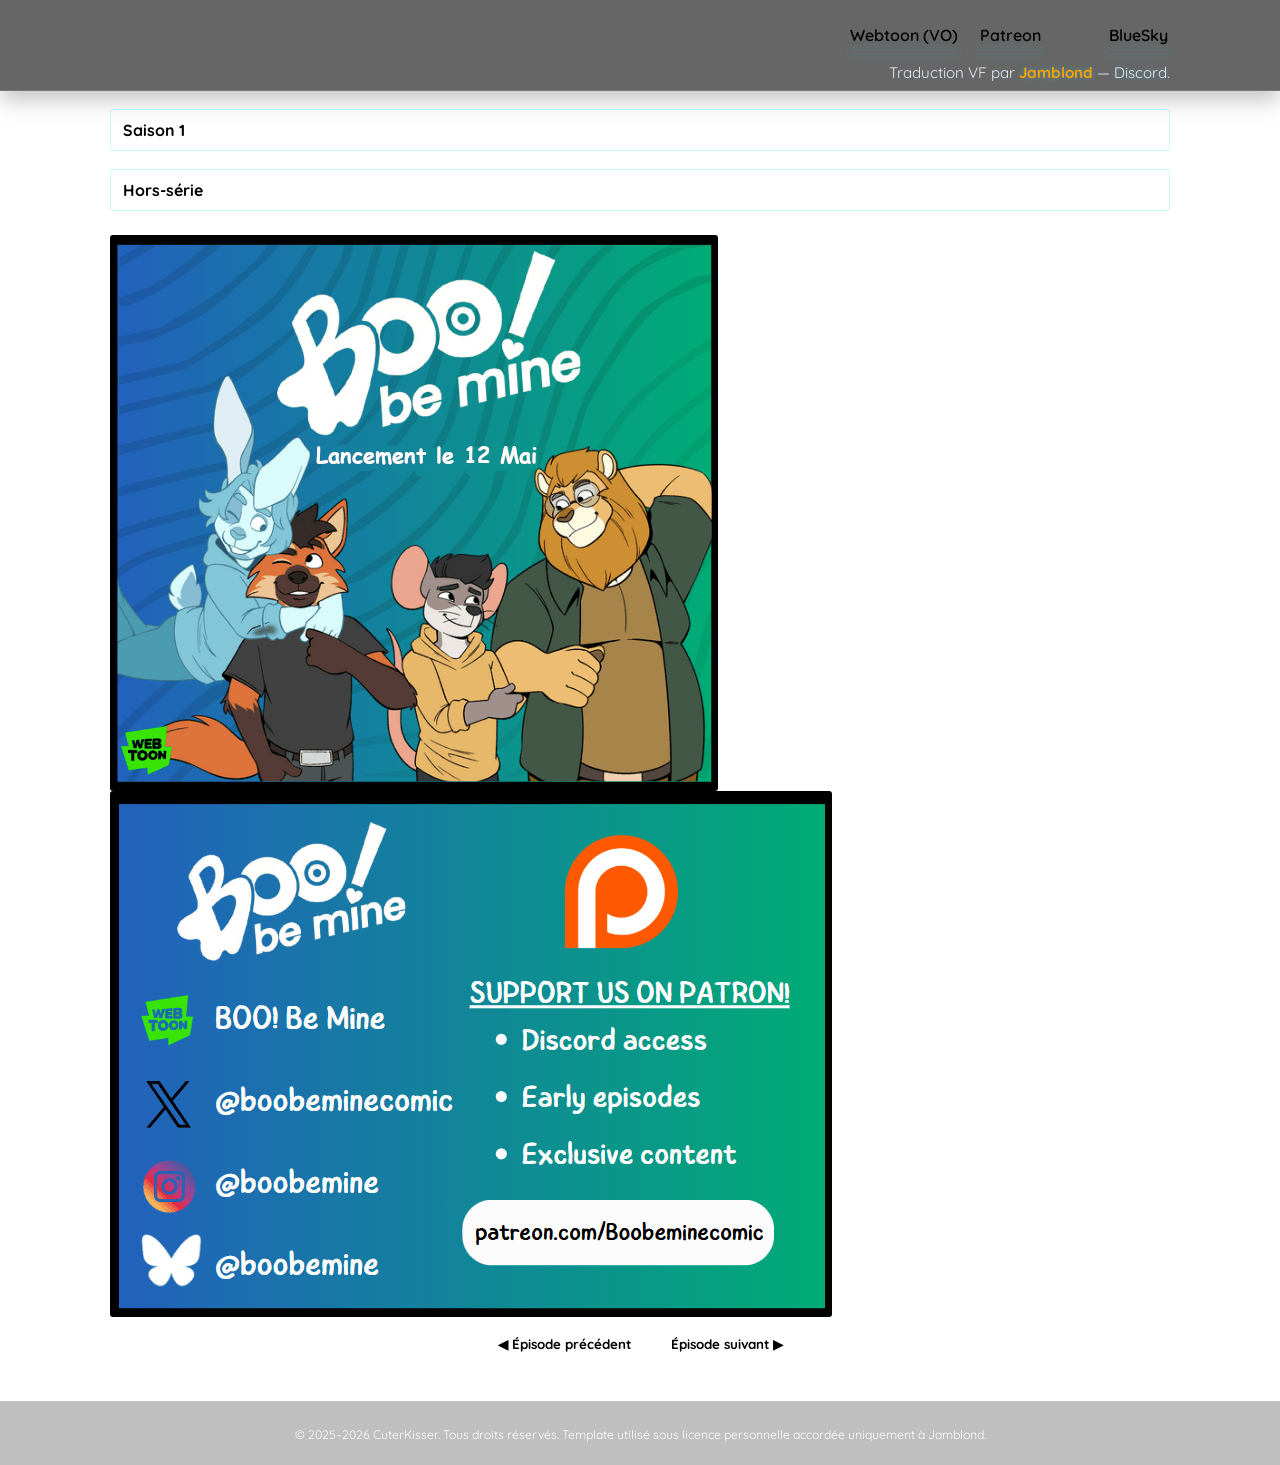
==== commit 3085ea82: "freeze + hide img index.html" ====
--- a/index.html
+++ b/index.html
@@ -134,7 +134,7 @@
       </div>
     </div>
   </header>
-<div style="text-align: center;"><img src="Annonce_Jamblond.png" width="300" height="200" alt="Annonce de Jamblond" class="responsive"></div>
+<!-- <div style="text-align: center;"><img src="Annonce_Jamblond.png" width="300" height="200" alt="Annonce de Jamblond" class="responsive"></div> -->
   <main id="main-content">
     <section id="seasons-root"></section>
     <section id="viewer" class="viewer"></section>
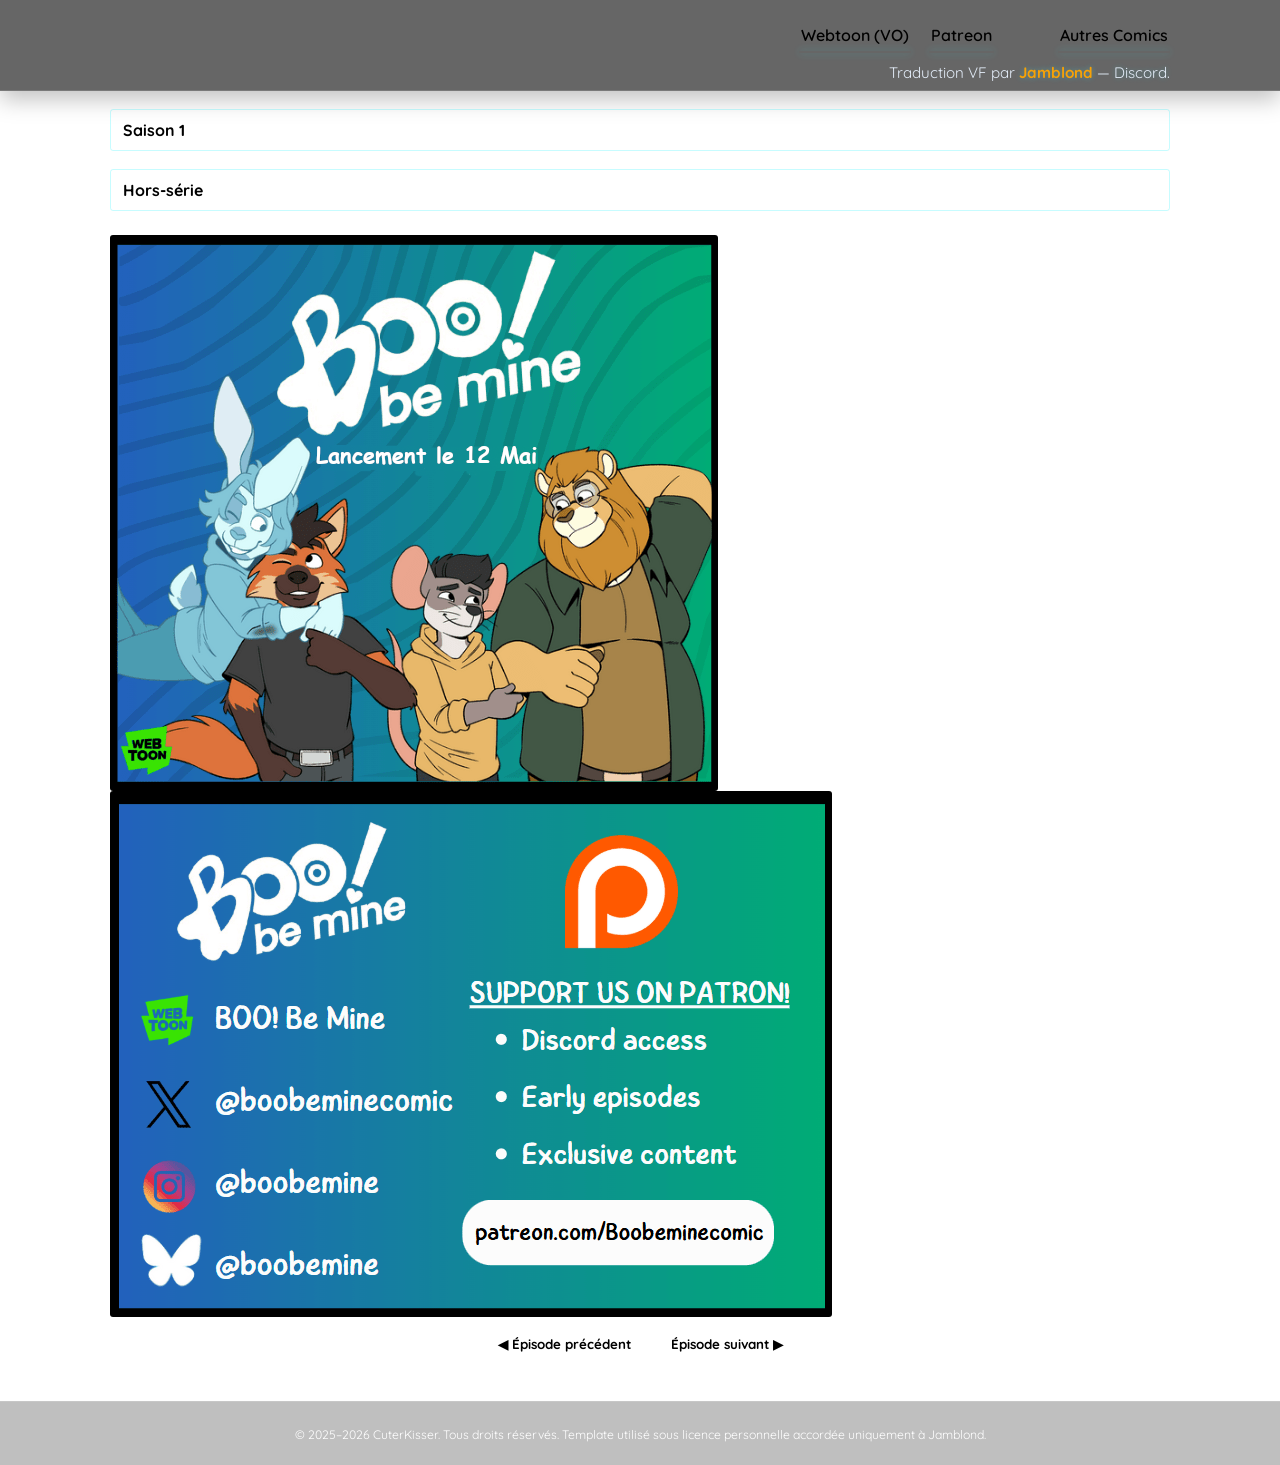
==== commit ee4e28d5: "Update index.html" ====
--- a/index.html
+++ b/index.html
@@ -126,8 +126,7 @@
       <nav>
         <a href="https://www.webtoons.com/en/canvas/boo-be-mine/list?title_no=1046060" target="_blank">Webtoon (VO)</a>
         <a href="https://www.patreon.com/cw/Boobeminecomic" target="_blank">Patreon</a>
-        <a href="https://bsky.app/profile/boobemine.bsky.social" target="_blank">BlueSky</a>
-        <!-- <a href="autres-comics.html" target="_blank">Autres Comics</a> -->
+        <a href="https://jamblond.mcwrite.net" target="_blank">Autres Comics</a>
       </nav>
       <div class="subnote">
         Traduction VF par <a href="https://t.me/jamblondletaidum" target="_blank"><font color="orange"><b>Jamblond</b></font></a> — <a href="https://discord.gg/vGHzaUHUuF" target="_blank">Discord</a>.
